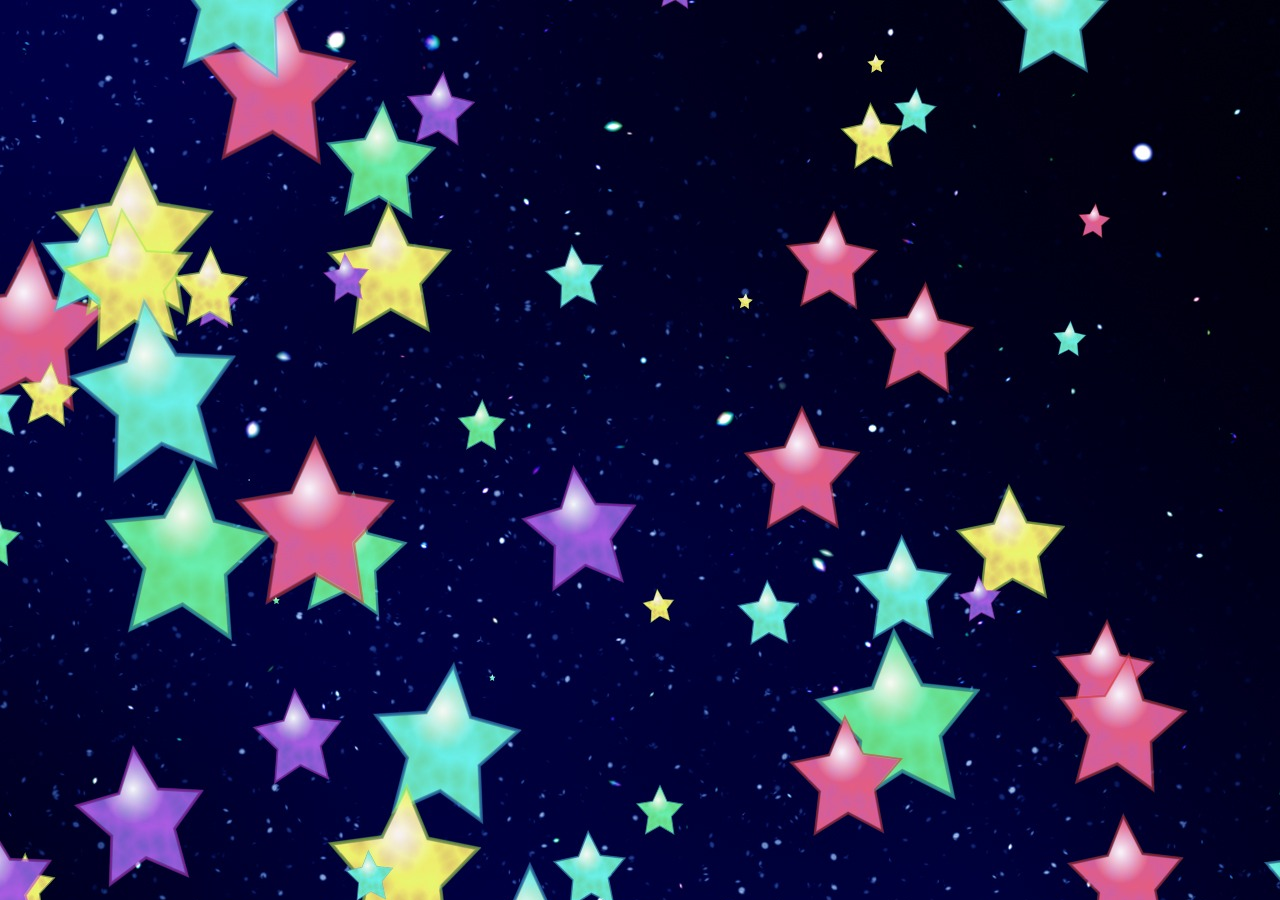
==== StarWars.html @ d24463a9 "add star wars" ====
<!DOCTYPE html>
<html lang="en">
<head>
    <meta charset="UTF-8">
    <meta http-equiv="X-UA-Compatible" content="IE=edge">
    <meta name="viewport" content="width=device-width, initial-scale=1.0">
    <title>Star Wars</title>
    <link href="StarWars.css" rel="stylesheet">

</head>
<body>
    <div class="a-long-time-ago">
        A long time ago, in a galaxy far,
        <br> far away...
      </div>
      
      <div class="crawl">
        <div>
          <p>
            It is a period of civil war. Rebel spaceships, striking from a hidden base, 
            have won their first victory against the evil Galactic Empire.
          </p>
          <p>
            During the battle, Rebel spies managed to steal secret plans to the Empire's ultimate weapon, 
            the DEATH STAR, an armored space station with enough power to destroy an entire planet.
          </p>
          <p>
            Pursued by the Empire's sinister agents, Princess Leia races home aboard her starship, 
            custodian of the stolen plan that can save her people and restore freedom to the galaxy...
          </p>
        </div>
      </div>
    
</body>
</html>
---- StarWars.css ----
body {
    background: url(starsBG.jpg);
    width: 100%;
    height: 100%;
    margin: 0;
    overflow: hidden; /* Evite la scrollbar */
  
    /* Center items */
    display: flex;
    align-items: center;
    justify-content: center;
}

.a-long-time-ago {
    /* cosmétique */
    font-size: 32px;
    color: #4bd5ee;
    /* Animation */
    /* Apparition et disparition progressive */
    opacity: 0;
    animation-delay: 1s;
    animation-duration: 3s;
    animation-name: a-long-time-ago;
    animation-timing-function: ease-out;
}

@keyframes a-long-time-ago {
    0% {
        opacity: 0;
    }

    20% {
        opacity: 1;
    }

    80% {
        opacity: 1;
    }

    100% {
        opacity: 0;
    }
}

.crawl {
    /* centrage de l'élément' */
    position: absolute;
    top: 45%;
    left: 50%;
    width: 800px;
    margin: 0 0 0 -400px;
    top: auto;
    bottom: 0;
    height: 50em;
    /* cosmétique */
    color: #ffff66;    
    font-size: 64px;
    text-align: justify;
    /* Applique la transformation  */
    transform-origin: center bottom;
    transform: perspective(300px) rotateX(25deg);
}

.crawl > div {
    /* positionne la div en bas de l'écran (non visible) */
    /* l'animation la fait remonter progressivement */
    position: absolute;
    top: 100%; 
    animation-delay: 2s; /* Démarre l'animation après la première */
    animation-duration: 20s;
    animation-name: crawl;
    animation-timing-function: linear;
}

@keyframes crawl {
    0% {
        top: 100%;
        opacity: 1;
    }

    80% {
        opacity: 1; /* disparition progressive à la fin */
    }

    100% {
        top: 0;
        opacity: 0;
    }
}
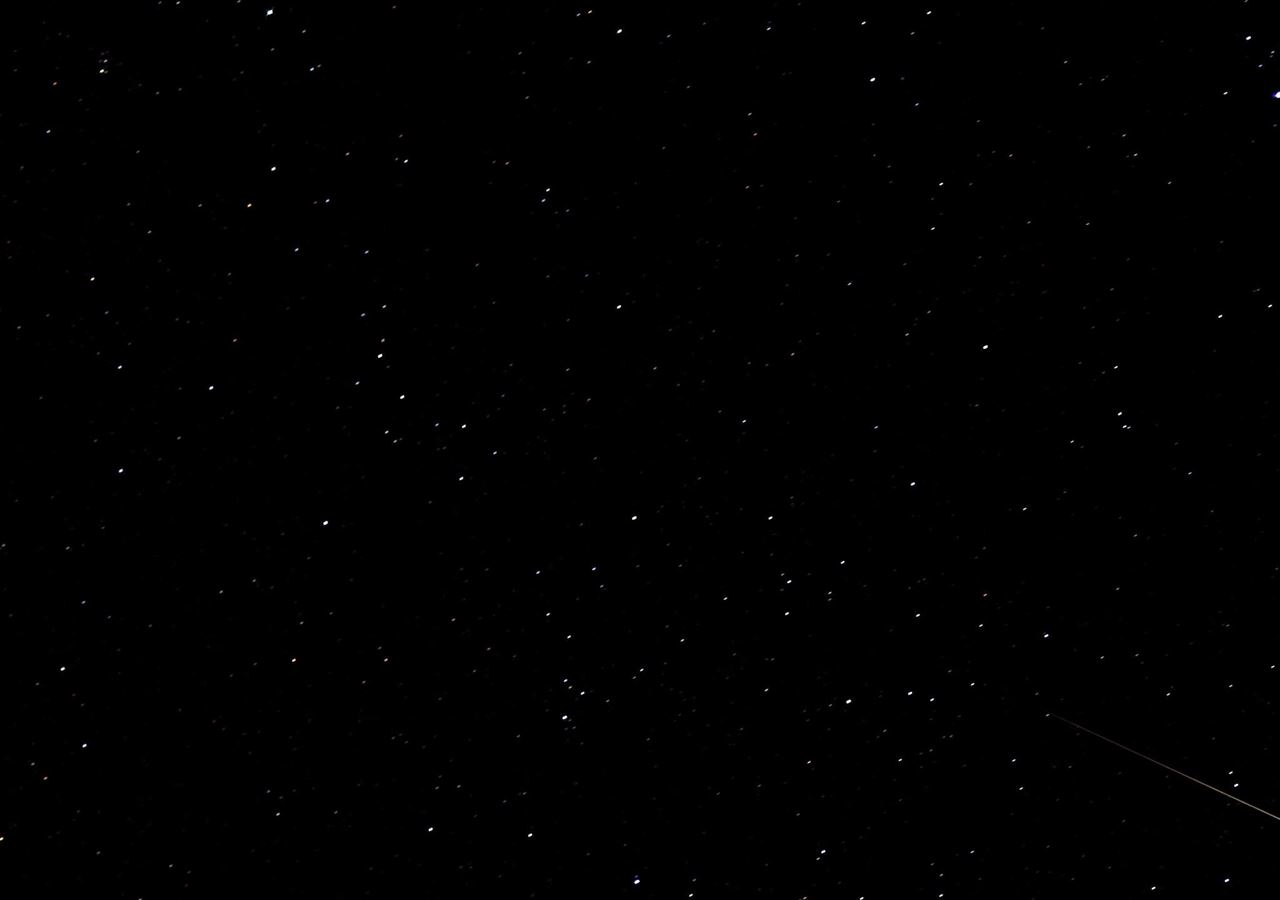
==== commit 085d0e97: "dernière version Star Wars" ====
--- a/StarWars.html
+++ b/StarWars.html
@@ -9,12 +9,21 @@
 
 </head>
 <body>
-    <div class="a-long-time-ago">
+    <!--<div class="a-long-time-ago">
         A long time ago, in a galaxy far,
         <br> far away...
-      </div>
+      </div>-->
+    <div class="present">
+      Milky Way, Earth, Europe, Belgium, Brussels,
+      in the present days,...
+    </div>
       
-      <div class="crawl">
+    
+     <div class="logo">
+       <img src="logoBC.png" width="100%">
+     </div> 
+      
+      <!--<div class="crawl">
         <div>
           <p>
             It is a period of civil war. Rebel spaceships, striking from a hidden base, 
@@ -29,6 +38,22 @@
             custodian of the stolen plan that can save her people and restore freedom to the galaxy...
           </p>
         </div>
+      </div>-->
+
+      <div class="exp">
+         <div>
+           <p>On Earth we are. At BeCode taking classes I am. 
+              In CSS and HTML a lot in three weeks I have learned
+           </p>
+           <P>Responsive difficult, it is. On youtube a lot of videos I have watched
+              On web a lot of research I have done. To understand the flexbox, I am starting.
+              To Learn more, forward I am looking. 
+            </p>
+           <p>
+            Why in this weird way I am talking, understand, you don't.
+            Nothing, you know !            
+           </p>
+         </div>
       </div>
     
 </body>
--- a/StarWars.css
+++ b/StarWars.css
@@ -1,5 +1,5 @@
 body {
-    background: url(starsBG.jpg);
+    background: url(starBG.jpg);
     width: 100%;
     height: 100%;
     margin: 0;
@@ -11,17 +11,48 @@
     justify-content: center;
 }
 
-.a-long-time-ago {
-    /* cosmétique */
-    font-size: 32px;
-    color: #4bd5ee;
-    /* Animation */
-    /* Apparition et disparition progressive */
+.logo {
+    align-items: center;
     opacity: 0;
     animation-delay: 1s;
     animation-duration: 3s;
+    animation-name: logo;
+    animation-timing-function: ease-out;
+ 
+}
+@keyframes logo {
+    0% {
+      transform: scale(100%);
+    }
+  
+    60% {
+      opacity: 1;
+    }
+  
+    95% {
+      opacity: 0;
+    }
+  
+    100% {
+      opacity: 0;
+      transform: scale(0%);
+    }
+}
+
+
+
+/*.a-long-time-ago {
+     cosmétique 
+    font-size: 32px;
+    color: #4bd5ee;
+     Animation 
+     Apparition et disparition progressive 
+    opacity: 0;
+    animation-delay: 4s;
+    animation-duration: 2s;
     animation-name: a-long-time-ago;
     animation-timing-function: ease-out;
+
 }
 
 @keyframes a-long-time-ago {
@@ -40,9 +71,84 @@
     100% {
         opacity: 0;
     }
+}*/
+
+.present {
+   font-size: 32px;
+   color: #4bd5ee;
+   opacity: 0;
+   animation-delay: 4s;
+   animation-duration: 3s;
+   animation-name: present;
+   animation-timing-function: ease-out;
+
 }
 
-.crawl {
+@keyframes present {
+   0% {
+       opacity: 0;
+   }
+
+   20% {
+       opacity: 1;
+   }
+
+   80% {
+       opacity: 1;
+   }
+
+   100% {
+       opacity: 0;
+   }
+}
+
+/*.crawl {
+    centrage de l'élément' 
+    position: absolute;
+    top: 45%;
+    left: 50%;
+    width: 800px;
+    margin: 0 0 0 -400px;
+    top: auto;
+    bottom: 0;
+    height: 50em;
+     cosmétique 
+    color: #ffff66;    
+    font-size: 64px;
+    text-align: justify;
+     Applique la transformation  
+    transform-origin: center bottom;
+    transform: perspective(300px) rotateX(25deg);
+}
+
+.crawl > div {
+     positionne la div en bas de l'écran (non visible) 
+     l'animation la fait remonter progressivement 
+    position: absolute;
+    top: 100%; 
+    animation-delay: 5s; Démarre l'animation après la première 
+    animation-duration: 20s;
+    animation-name: crawl;
+    animation-timing-function: linear;
+}
+
+@keyframes crawl {
+    0% {
+        top: 100%;
+        opacity: 1;
+    }
+
+    80% {
+        opacity: 1;  disparition progressive à la fin 
+    }
+
+    100% {
+        top: 0;
+        opacity: 0;
+    }
+}*/
+
+.exp {
     /* centrage de l'élément' */
     position: absolute;
     top: 45%;
@@ -54,25 +160,25 @@
     height: 50em;
     /* cosmétique */
     color: #ffff66;    
-    font-size: 64px;
+    font-size: 80px;
     text-align: justify;
     /* Applique la transformation  */
     transform-origin: center bottom;
     transform: perspective(300px) rotateX(25deg);
 }
 
-.crawl > div {
+.exp > div {
     /* positionne la div en bas de l'écran (non visible) */
     /* l'animation la fait remonter progressivement */
     position: absolute;
     top: 100%; 
-    animation-delay: 2s; /* Démarre l'animation après la première */
-    animation-duration: 20s;
-    animation-name: crawl;
+    animation-delay: 5s; /* Démarre l'animation après la première */
+    animation-duration: 45s;
+    animation-name: exp;
     animation-timing-function: linear;
 }
 
-@keyframes crawl {
+@keyframes exp {
     0% {
         top: 100%;
         opacity: 1;
